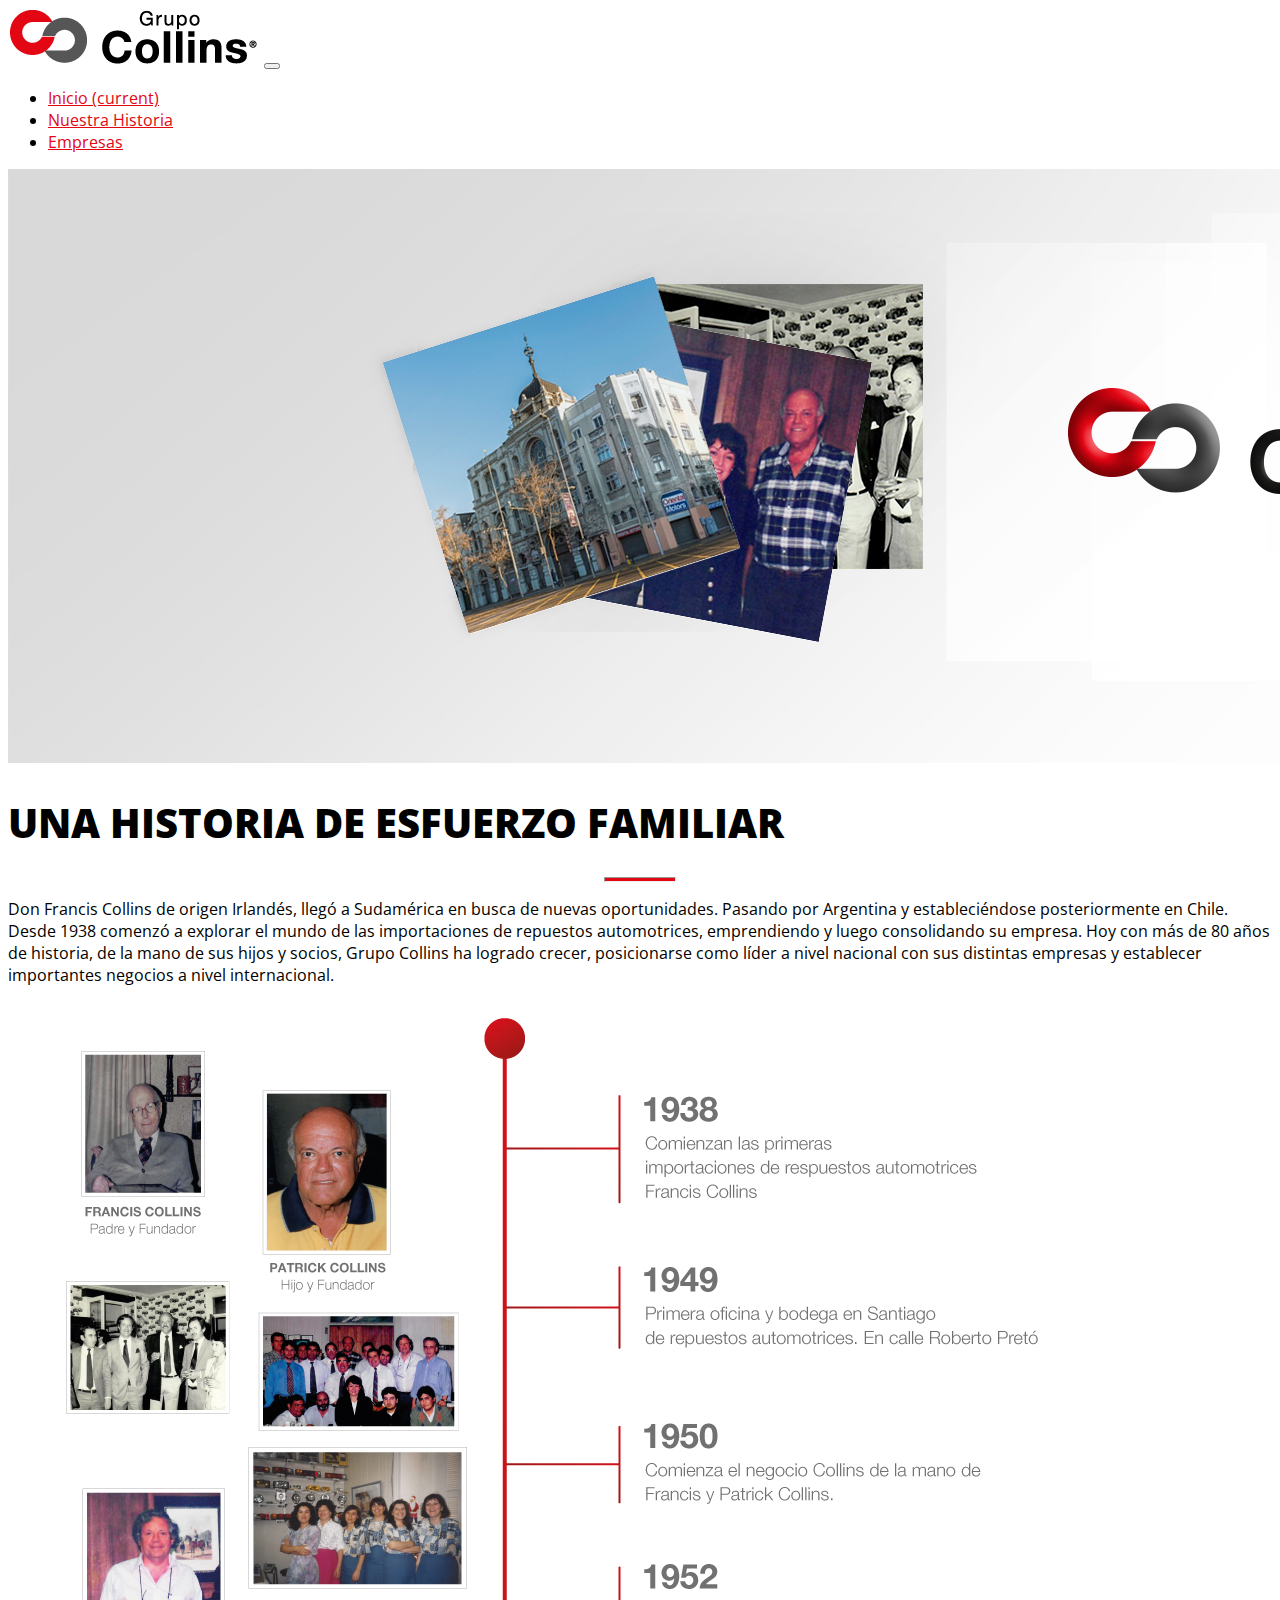
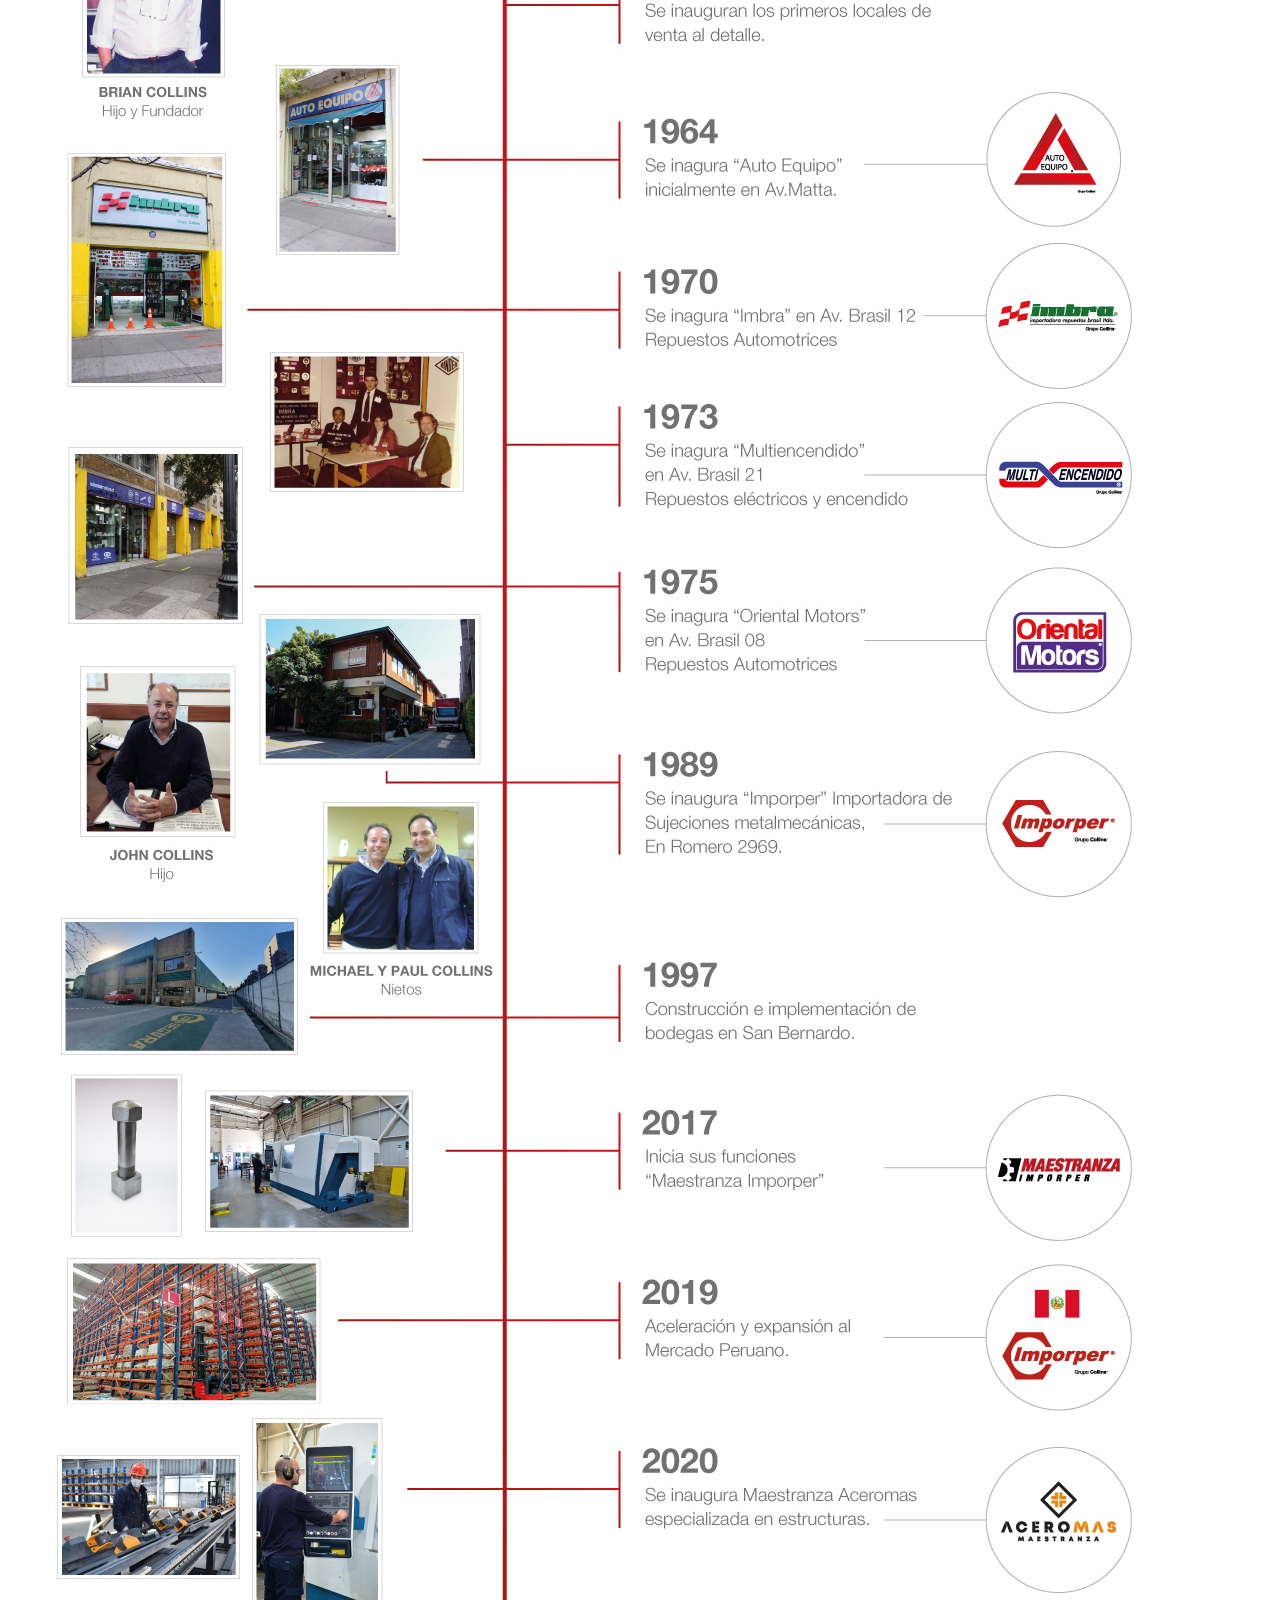
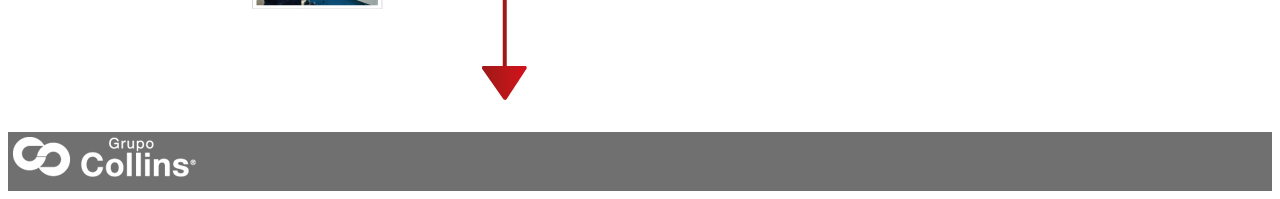
==== historia-collins.html @ 499aba96 "sitio web grupo collins" ====
<!DOCTYPE html>
<html lang="en" dir="ltr">
<head>
    <meta charset="UTF-8">
    <meta name="viewport" content="width=device-width, initial-scale=1.0">
    <title>Grupo Collins</title>

    <meta name="author" content="Inv. Collins & Collins Ltda">
    <meta name="description" content="Holding con más de 80 años de trayectoria, presente a lo largo de todo Chile." >
    <meta name="keywords" content="holding, inmobiliaria, fijaciones metalmecánicas, repuestos automotrices, cerveza.">

    <!-- Google Fonts -->
    <link href="https://fonts.googleapis.com/css2?family=Open+Sans:wght@300;400;600;700;800&display=swap" rel="stylesheet">

    <!-- Font Awesome -->
    <link rel="stylesheet" href="https://use.fontawesome.com/releases/v5.15.1/css/all.css" integrity="sha384-vp86vTRFVJgpjF9jiIGPEEqYqlDwgyBgEF109VFjmqGmIY/Y4HV4d3Gp2irVfcrp" crossorigin="anonymous">

    <!-- Bootstrap -->
    <link rel="stylesheet" href="https://cdn.jsdelivr.net/npm/bootstrap@4.5.3/dist/css/bootstrap.min.css" integrity="sha384-TX8t27EcRE3e/ihU7zmQxVncDAy5uIKz4rEkgIXeMed4M0jlfIDPvg6uqKI2xXr2" crossorigin="anonymous">

    <link rel="stylesheet" href="css/style.css">
    <link rel="stylesheet" href="favicon.png">

</head>
<body>

    <!-- Inicio Menú -->
    <nav class="navbar navbar-expand-lg navbar-light bg-light shadow p-3 mb-3 bg-white rounded fixed-top">
        <div class="container">
        <a class="navbar-brand" href="#"><img src="logo_gcollins.png" alt="Logo Grupo Collins"></a>
        <button class="navbar-toggler" type="button" data-toggle="collapse" data-target="#navbarNav" aria-controls="navbarNav" aria-expanded="false" aria-label="Toggle navigation">
          <span class="navbar-toggler-icon"></span>
        </button>
        <div class="collapse navbar-collapse" id="navbarNav">
          <ul class="navbar-nav ml-auto">
            <li class="nav-item">
              <a class="nav-link" href="index.html">Inicio <span class="sr-only">(current)</span></a>
            </li>
            <li class="nav-item active">
              <a class="nav-link" href="historia-collins.html">Nuestra Historia</a>
            </li>
            <li class="nav-item">
              <a class="nav-link" href="index.html">Empresas</a>
            </li>
          </ul>
        </div>
        </div>
    </nav>
    <!-- Fin Menú -->

    <!-- Comienzo Header -->
    <div id="carouselExampleIndicators" class="carousel slide pt-5" data-ride="carousel">
        <div class="carousel-inner">
          <div class="carousel-item active">
            <img src="img/banner_historiacollins.jpg" class="d-block img-fluid" alt="Fotografías Históricas de Grupo Collins">
          </div>
        </div>
    </div>
    <!-- Fin Header -->


    <!-- Grupo Collins -->
    <main>
        <section class="container my-4 py-5">
            <div class="text-center">
                <h1>UNA HISTORIA DE ESFUERZO FAMILIAR</h1>
                <hr class="linea inline-block">
            </div>
            <div class="text-center">
                <p>Don Francis Collins de origen Irlandés, llegó a Sudamérica en busca de nuevas oportunidades. Pasando por Argentina y estableciéndose posteriormente en Chile. Desde 1938 comenzó a explorar el mundo de las importaciones de repuestos automotrices, emprendiendo y luego consolidando su empresa. Hoy con más de 80 años de historia, de la mano de sus hijos y socios, Grupo Collins ha logrado crecer, posicionarse como líder a nivel nacional con sus distintas empresas y establecer importantes negocios a nivel internacional.</p>
            
            </div>

            <div class="row py-5">
            <div class="col-12">
                <img src="img/historia_collins.jpg" alt="Línea de tiempo Holding Grupo Collins" class="img-fluid">
            </div>
            </div>
        </section>
    <!-- Fin Grupo Collins -->

    </main>

     <!-- Comienzo Footer -->
     <footer class="container-fluid bg-gris-footer py-5">
        <div class="container">
                <div class="text-center">
                    <img src="logo_footer.png" alt="Logo Grupo Collins">
                </div>
            </div>
        </div>
    </footer>
    <!-- Fin Footer -->
   



    <!-- jQuery 3.5.1 -->
    <script src="https://code.jquery.com/jquery-3.5.1.min.js"></script>

    <!-- Popper 1.16.1 -->
    <script src="https://cdn.jsdelivr.net/npm/popper.js@1.16.1/dist/umd/popper.min.js"></script>

    <!-- Bootstrap js 4.5.0 -->
    <script src="https://cdn.jsdelivr.net/npm/bootstrap@4.5.3/dist/js/bootstrap.min.js"></script>


    <!-- Mi Script -->
    <script src="js/script.js"></script>
</body>
</html>
---- css/style.css ----
body {
    font-family: 'Open Sans', 'sans-serif';
}

h1 {
    font-size: 40px;
    font-weight: 800;
}

h2 {
    font-size: 28px;
    font-weight: 700;
}

h5 {
    font-size: 20px;
    font-weight: 600;
}

a {
    color: #E30613;  
}
a:hover {
    color: #707070;
    text-decoration: none;
}

p {
    font-size: 16px;
    font-weight: 400;
}

.linea {
    height: 3px;
    width: 70px;
    background-color: #E30613;
}

.foto_edif {
    width: 300px;
}

.bg-gris-footer {
    background-color: #707070;
}
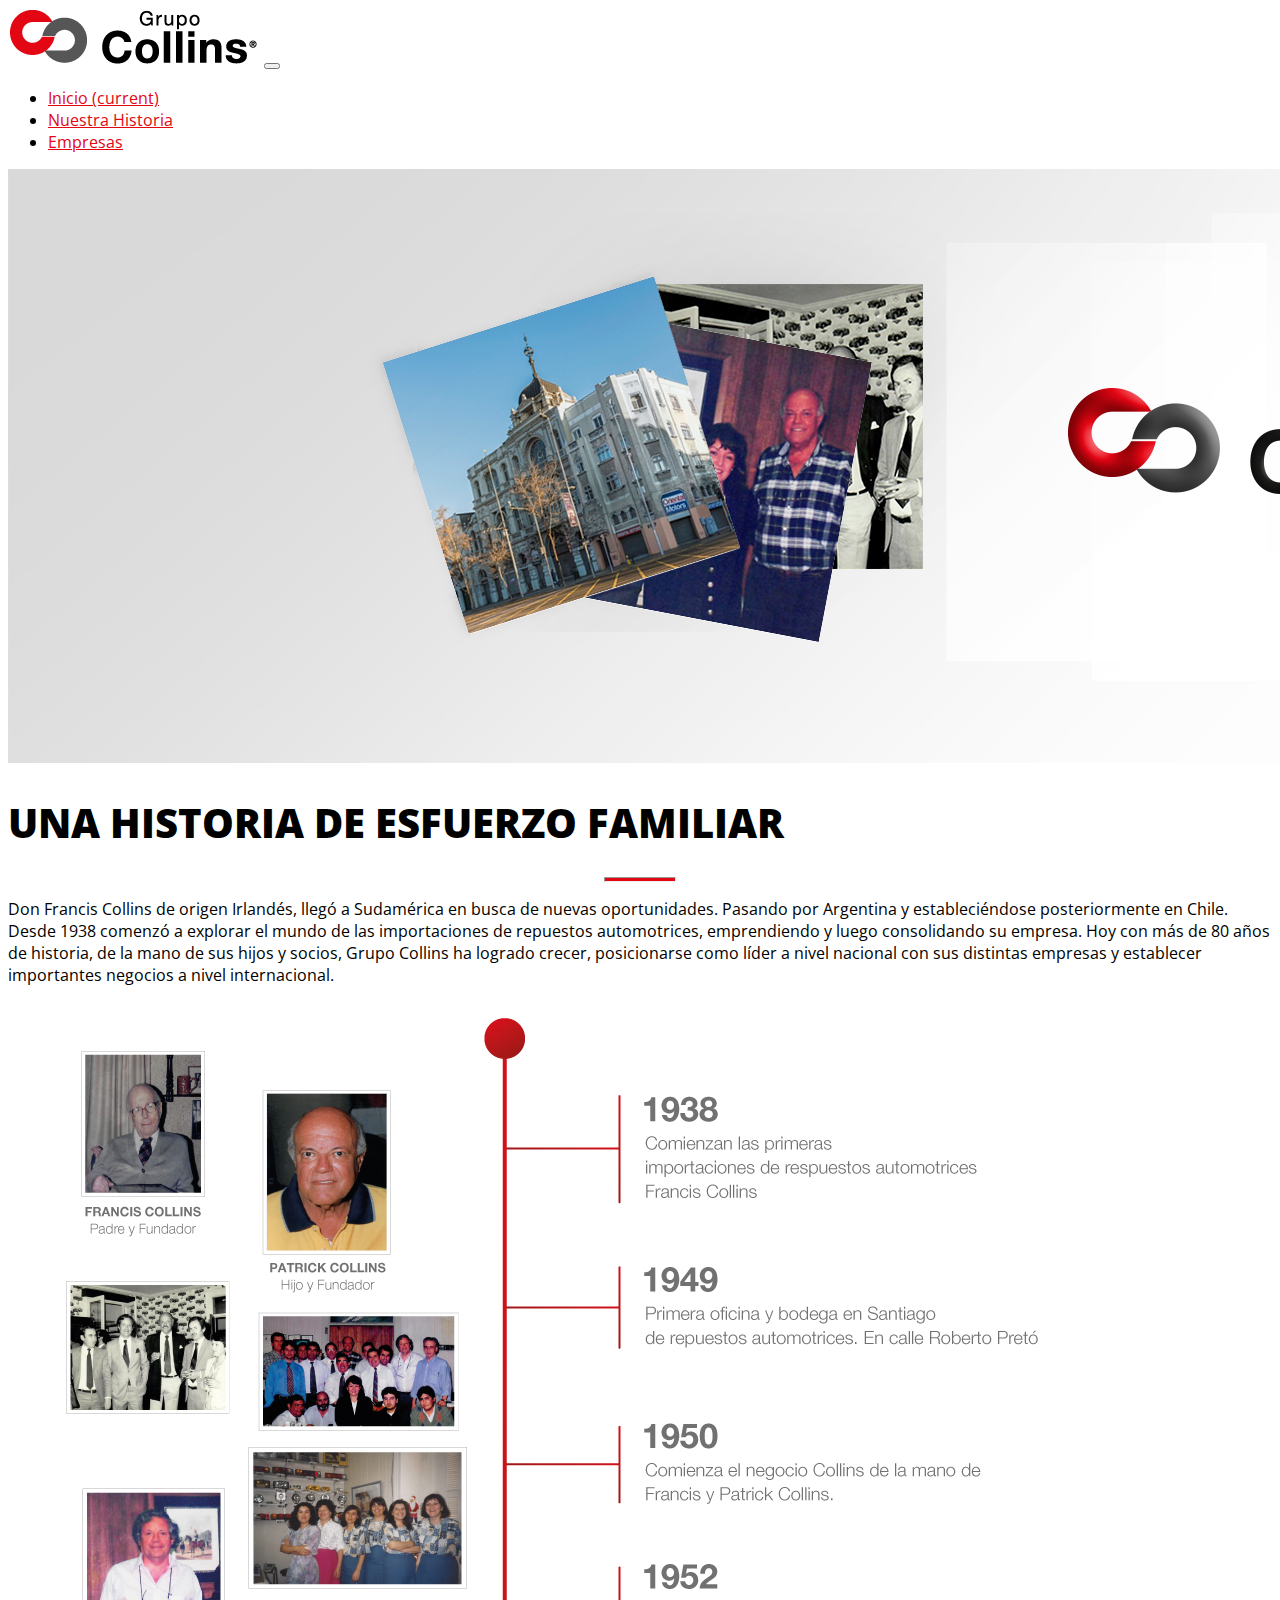
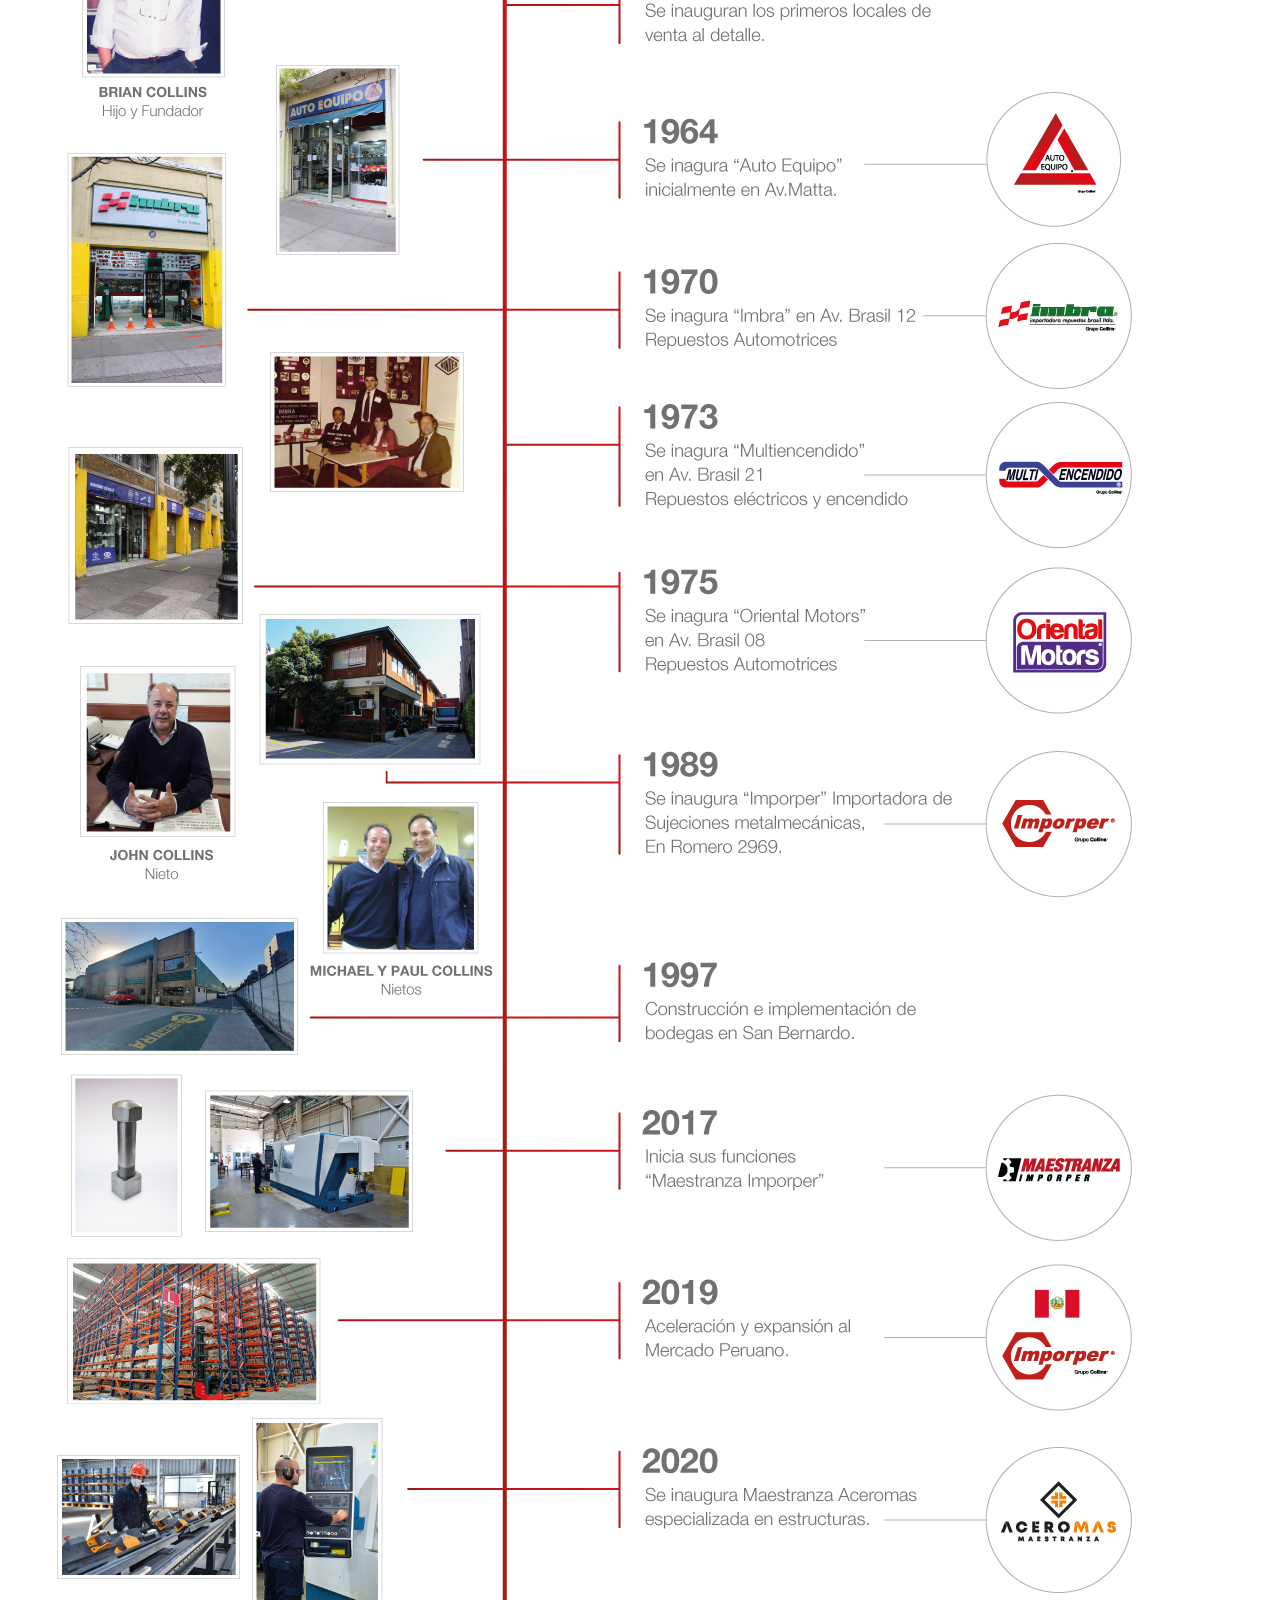
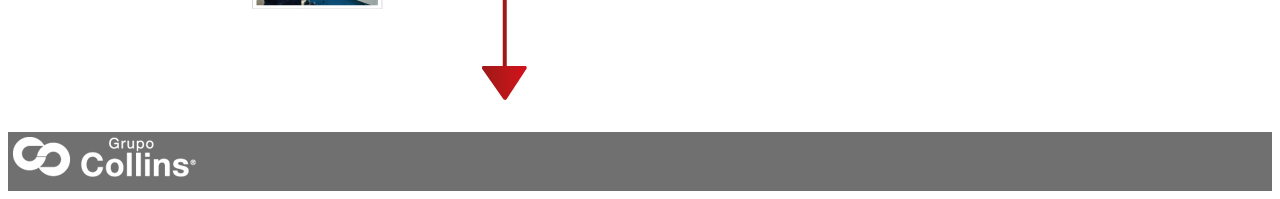
==== commit 8d8705b4: "correccion enlaces en logotipo" ====
--- a/historia-collins.html
+++ b/historia-collins.html
@@ -27,7 +27,7 @@
     <!-- Inicio Menú -->
     <nav class="navbar navbar-expand-lg navbar-light bg-light shadow p-3 mb-3 bg-white rounded fixed-top">
         <div class="container">
-        <a class="navbar-brand" href="#"><img src="logo_gcollins.png" alt="Logo Grupo Collins"></a>
+        <a class="navbar-brand" href="index.html"><img src="logo_gcollins.png" alt="Logo Grupo Collins"></a>
         <button class="navbar-toggler" type="button" data-toggle="collapse" data-target="#navbarNav" aria-controls="navbarNav" aria-expanded="false" aria-label="Toggle navigation">
           <span class="navbar-toggler-icon"></span>
         </button>
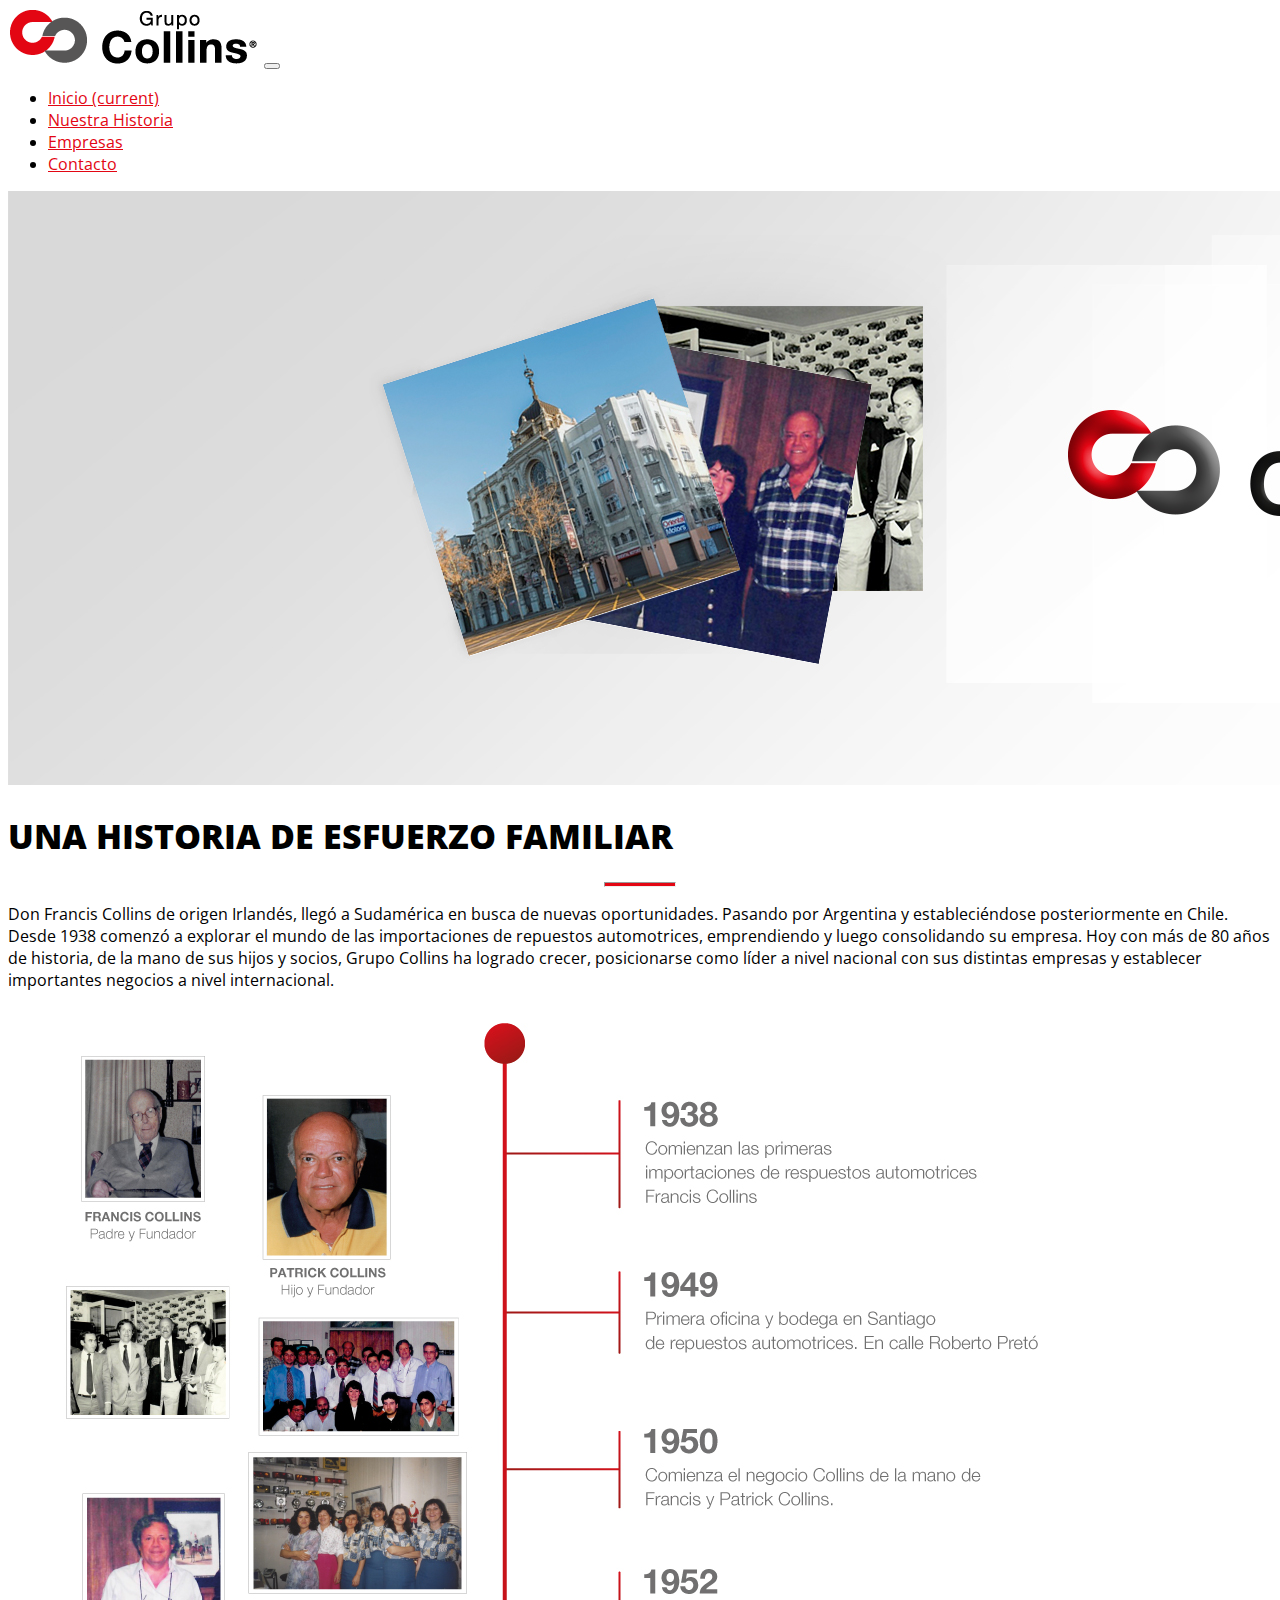
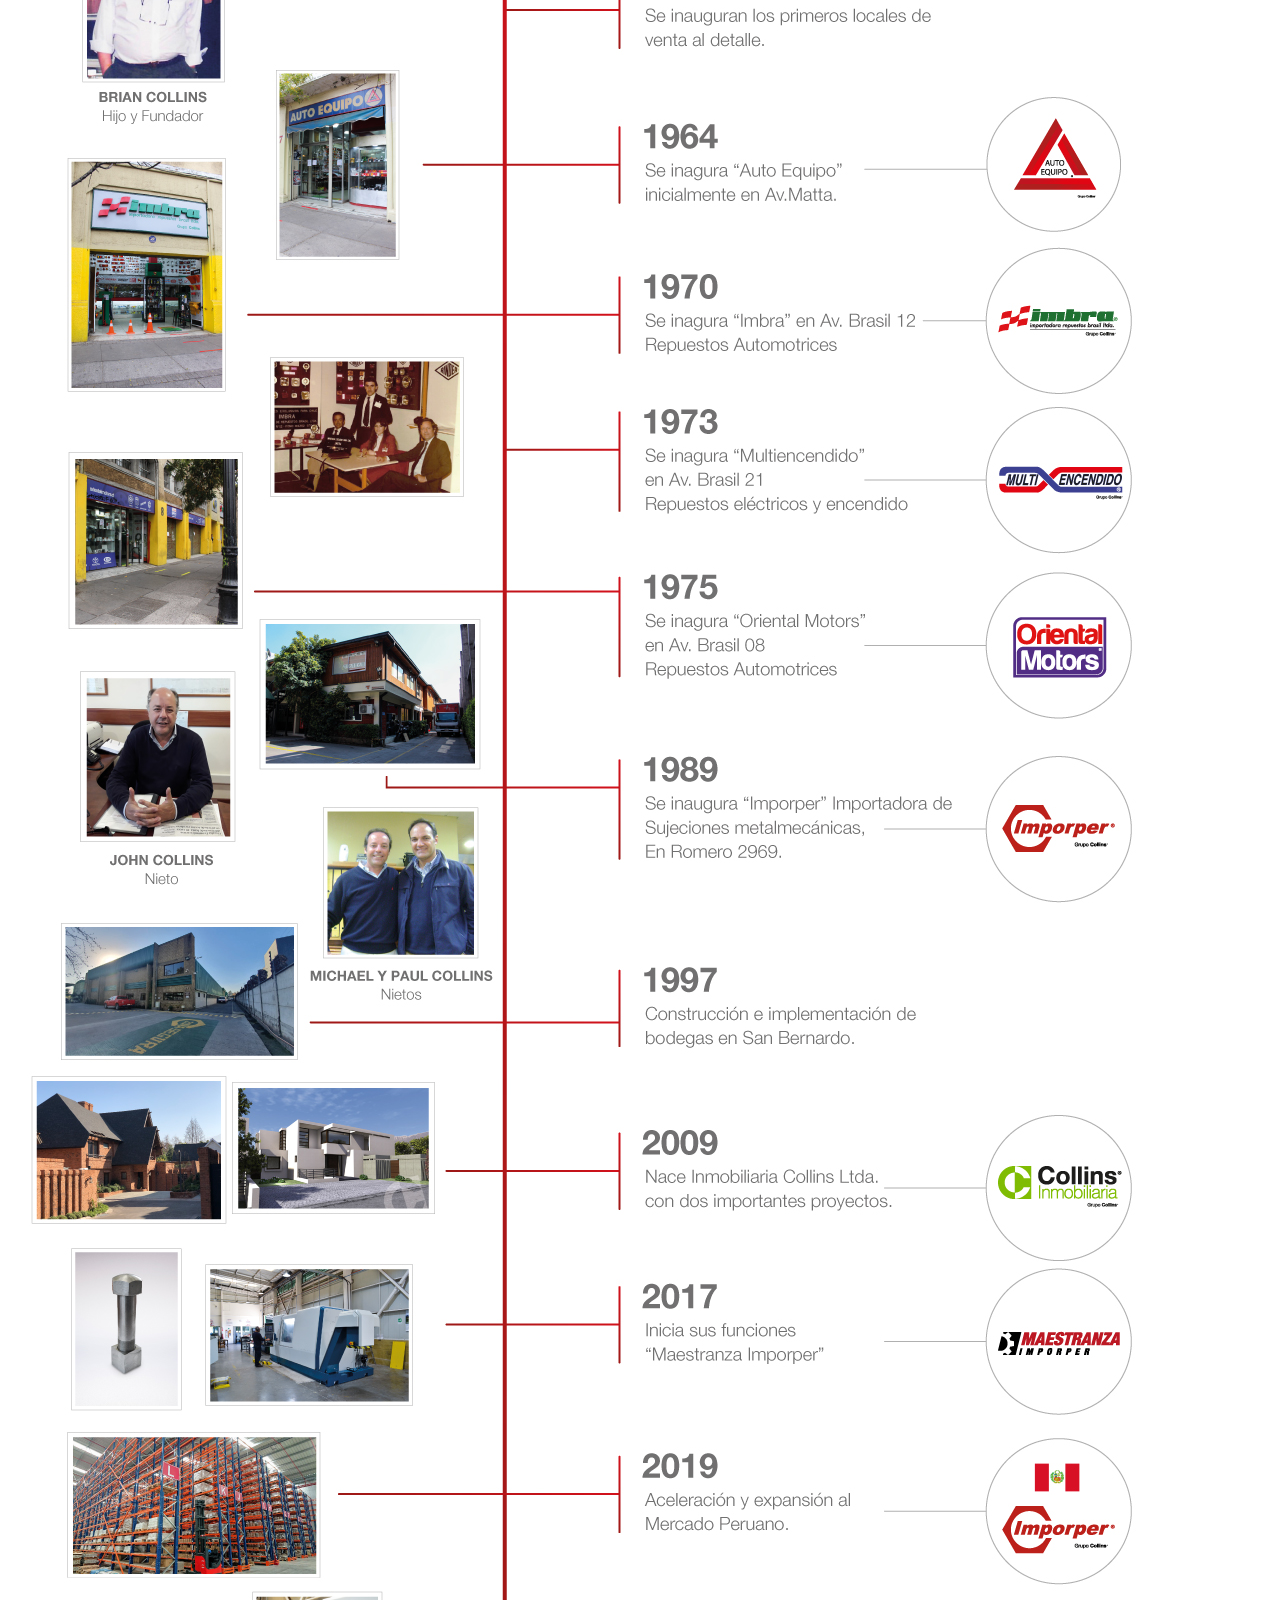
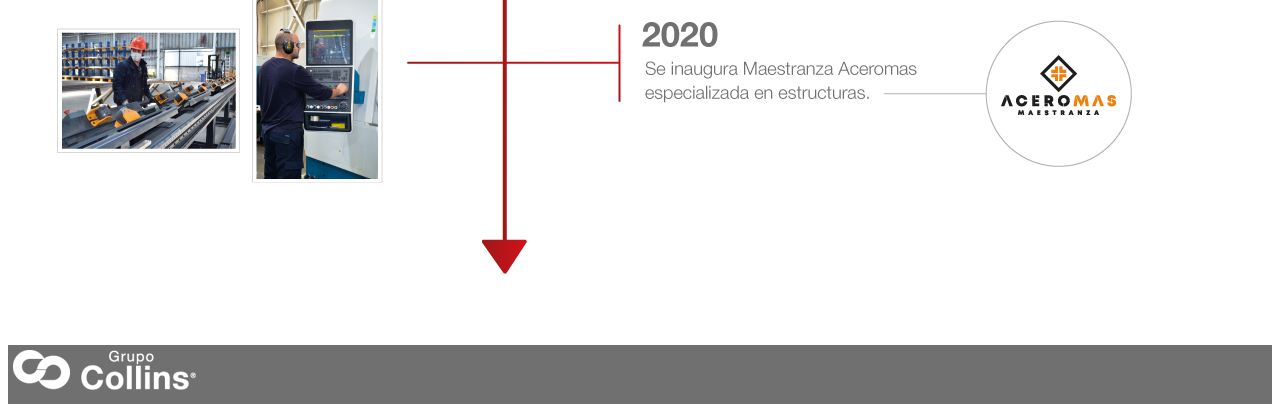
==== commit 959cca93: "añadir página de contacto" ====
--- a/historia-collins.html
+++ b/historia-collins.html
@@ -41,6 +41,9 @@
             </li>
             <li class="nav-item">
               <a class="nav-link" href="index.html">Empresas</a>
+            </li>
+            <li class="nav-item">
+              <a class="nav-link" href="contacto.html">Contacto</a>
             </li>
           </ul>
         </div>
--- a/css/style.css
+++ b/css/style.css
@@ -3,7 +3,7 @@
 }
 
 h1 {
-    font-size: 40px;
+    font-size: 34px;
     font-weight: 800;
 }
 
